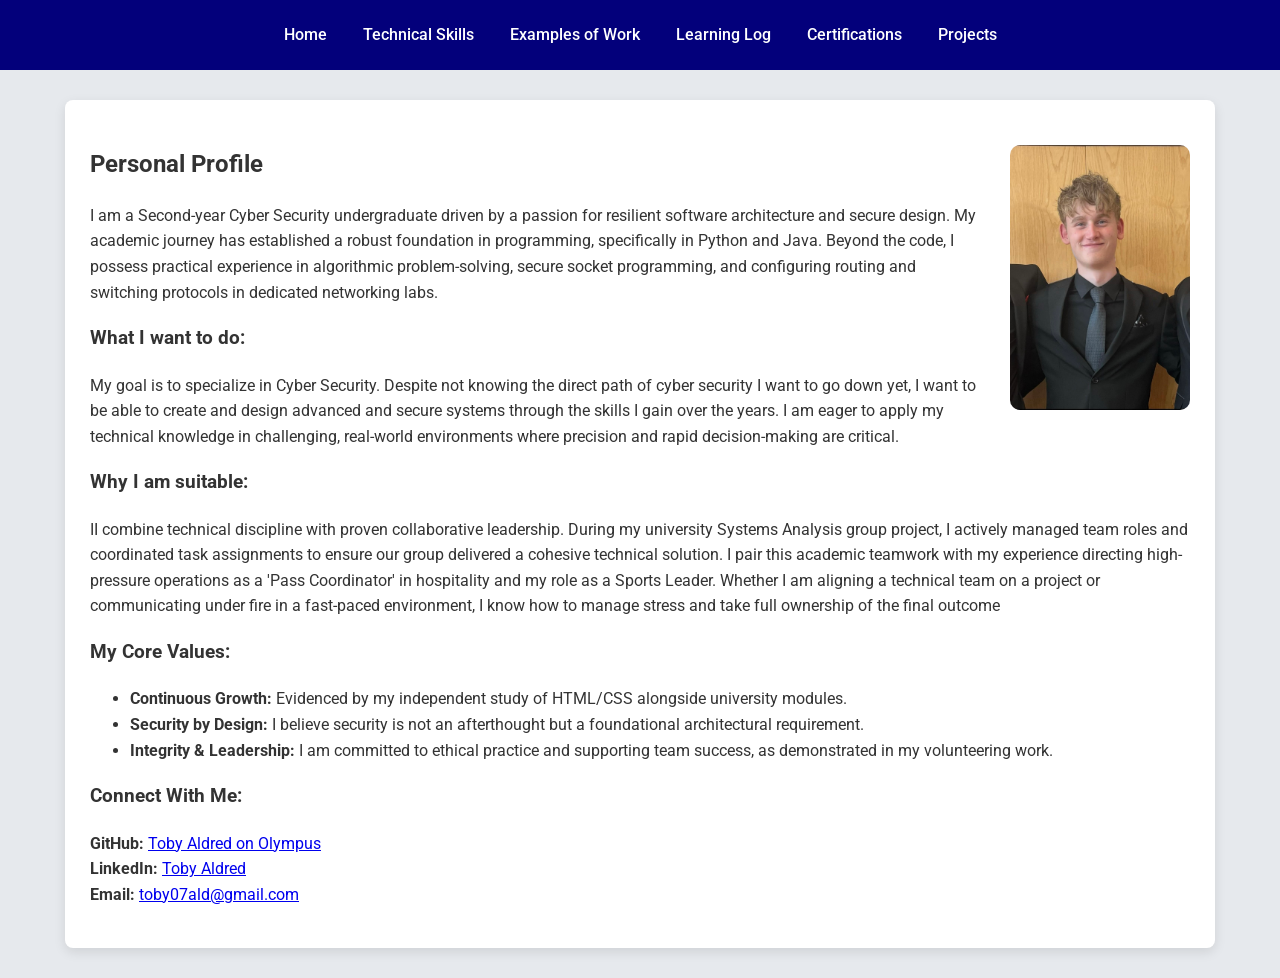
==== index.html @ b1f15a2c "Update index.html" ====
<!DOCTYPE html>
<html lang="en">

<head>
    <meta charset="UTF-8">
    <meta name="viewport" content="width=device-width, initial-scale=1.0">
    <title>Professional Portfolio - Home</title>
    <link rel="stylesheet" href="style.css">
    <link href="https://fonts.googleapis.com/css2?family=Roboto:wght@300;400;700&display=swap" rel="stylesheet">
</head>

<body>

    <!-- <header>
        <h1>Welcome to Toby's Professional Portfolio</h1>
    </header> -->

    <nav>
        <a href="index.html">Home</a>
        <a href="skills.html">Technical Skills</a>
        <a href="work.html">Examples of Work</a>
        <a href="learning.html">Learning Log</a>
        <a href="CertificatesAndAchievements.html">Certifications</a>
        <a href="Projects.html">Projects</a>
    </nav>

    <div class="container">
        <div class="profile-section">
            
            <img class="profile-pic" src="IMG_0611.jpeg" alt="Toby Aldred Professional Headshot">

            <h2>Personal Profile</h2>
            
            <p>I am a Second-year Cyber Security undergraduate driven by a passion for resilient software architecture and secure design. My academic journey has established a robust foundation in programming, specifically in Python and Java. Beyond the code, I possess practical experience in algorithmic problem-solving, secure socket programming, and configuring routing and switching protocols in dedicated networking labs.</p>

            <h3>What I want to do:</h3>
            <p>My goal is to specialize in Cyber Security. Despite not knowing the direct path of cyber security I want to go down yet, I want to be able to create and design advanced and secure systems through the skills I gain over the years. I am eager to apply my technical knowledge in challenging, real-world environments where precision and rapid decision-making are critical.</p>

            <h3>Why I am suitable:</h3>
            <p>II combine technical discipline with proven collaborative leadership. During my university Systems Analysis group project, I actively managed team roles and coordinated task assignments to ensure our group delivered a cohesive technical solution. I pair this academic teamwork with my experience directing high-pressure operations as a 'Pass Coordinator' in hospitality and my role as a Sports Leader. Whether I am aligning a technical team on a project or communicating under fire in a fast-paced environment, I know how to manage stress and take full ownership of the final outcome</p>

            <h3>My Core Values:</h3>
            <ul>
                <li><strong>Continuous Growth:</strong> Evidenced by my independent study of HTML/CSS alongside university modules.</li>
                <li><strong>Security by Design:</strong> I believe security is not an afterthought but a foundational architectural requirement.</li>
                <li><strong>Integrity & Leadership:</strong> I am committed to ethical practice and supporting team success, as demonstrated in my volunteering work.</li>
            </ul>

            <h3>Connect With Me:</h3>
            <ul style="list-style-type: none; padding-left: 0;">
                <li><strong>GitHub:</strong> <a href="https://olympus.ntu.ac.uk/n1379395">Toby Aldred on Olympus</a></li>
                <li><strong>LinkedIn:</strong> <a href="https://www.linkedin.com/in/toby-aldred-21b82a2bb">Toby Aldred</a></li>
                <li><strong>Email:</strong> <a href="mailto:toby07ald@gmail.com">toby07ald@gmail.com</a></li> 
            </ul>

        </div>
    </div>
</body>
</html>
---- style.css ----
/* --- BASE STYLES --- */
@import url('https://fonts.googleapis.com/css2?family=Roboto:wght@300;400;700&display=swap');

/* --- included comments throughout based on additonal course learning i have doen to change how i wanted ---*/
body {
    font-family: 'Roboto', Arial, sans-serif;
    margin: 0;
    padding: 0;
    background: #e6e9ed;
    color: #333;
    line-height: 1.6;
}

/* header {
    background: linear-gradient(135deg, #a1c185 0%, #86a86a 100%);
    color: #000;
    padding: 25px 20px;
    text-align: center;
    font-size: 1.8em;
    font-weight: 700;
    box-shadow: 0 4px 15px rgba(0,0,0,0.1); 
    border-bottom-left-radius: 15px;
    border-bottom-right-radius: 15px;
} */

nav {
    display: flex;
    justify-content: center;
    background: #03007b;
    padding: 10px 0;
}

nav a {
    color: #fff;
    padding: 12px 18px;
    text-decoration: none;
    font-weight: 500;
    transition: all 0.3s ease;
}

nav a:hover {
    background: #47629e;
    border-radius: 4px;
}

.container {
    max-width: 1100px;
    margin: 30px auto;
    padding: 25px;
    background: #fff;
    box-shadow: 0 4px 12px rgba(0,0,0,0.1);
    border-radius: 8px;
}

/* --- CARD STYLING --- */
.project-card {
    background: #ffffff;
    border-top: 4px solid #a1c185;
    border: 1px solid #e1e4e8;
    border-radius: 8px;
    padding: 25px;
    margin-bottom: 20px;
    box-shadow: 0 4px 6px rgba(0,0,0,0.05);
    transition: all 0.3s ease;
}

.project-card:hover {
    transform: translateY(-5px);
    box-shadow: 0 8px 15px rgba(0,0,0,0.1);
}

/* --- LAYOUTS --- */
.project-grid {
    display: grid;
    grid-template-columns: repeat(auto-fit, minmax(300px, 1fr));
    gap: 25px;
}

.vertical-stack {
    display: flex;
    flex-direction: column;
    gap: 20px;
}

.profile-pic {
    float: right;
    margin-left: 30px;
    max-width: 180px;
    border-radius: 10px;
}

/* --- PRINT FIXES (Only active when printing) --- */
@media print {
    nav { display: none !important; } /* Hides nav bar on paper */
    
    header {
        -webkit-print-color-adjust: exact !important;
        print-color-adjust: exact !important;
    }

    .profile-pic {
        max-width: 150px !important; /* Forces headshot to stay small */
        float: right !important;
    }

    .project-card {
        page-break-inside: avoid !important; /* Stops cards from splitting across pages */
        border: 1px solid #ccc !important;
    }

    body { background: white !important; }
    .container { box-shadow: none !important; width: 100% !important; margin: 0 !important; }
}

/* --- PRINT OPTIMIZATION --- */
@media print {
    /* Prevents boxes from being split across two pages */
    .project-card {
        page-break-inside: avoid !important;
        break-inside: avoid !important;
        margin-bottom: 20px !important;
        display: block !important;
    }

    /* Reduces massive gaps and ensures the container fits the page */
    .container {
        margin: 0 !important;
        padding: 10px !important;
        width: 100% !important;
        max-width: 100% !important;
        box-shadow: none !important;
    }

    /* Hides the navigation bar on the PDF to save space */
    nav {
        display: none !important;
    }

    /* Forces the background colors to show up */
    header, .project-card {
        -webkit-print-color-adjust: exact !important;
        print-color-adjust: exact !important;
    }
}
/*
/* --- Projects Section Styling --- */

.projects-section {
    padding: 40px 20px;
    max-width: 1200px;
    margin: 0 auto;
    font-family: sans-serif;
}

.projects-section h2 {
    text-align: center;
    margin-bottom: 40px;
    font-size: 2.2rem;
    color: #222;
}

/* The Grid Container */
.project-grid {
    display: grid;
    /* This line makes it responsive automatically */
    grid-template-columns: repeat(auto-fit, minmax(300px, 1fr));
    gap: 30px;
}

/* Individual Project Cards */
.project-card {
    background-color: #ffffff;
    border: 1px solid #e0e0e0;
    border-radius: 10px;
    padding: 25px;
    box-shadow: 0 4px 8px rgba(0,0,0,0.05);
    transition: transform 0.3s ease, box-shadow 0.3s ease;
}

/* Hover Effect */
.project-card:hover {
    transform: translateY(-8px);
    box-shadow: 0 10px 20px rgba(0,0,0,0.1);
}

.project-card h3 {
    margin-top: 0;
    color: #0044cc; /* Adjust this to match your website's theme color */
    font-size: 1.4rem;
    margin-bottom: 10px;
}

.tech-tags {
    font-size: 0.9rem;
    color: #555;
    margin-bottom: 15px;
    padding-bottom: 15px;
    border-bottom: 2px solid #f0f0f0;
}

.project-card p {
    line-height: 1.6;
    color: #444;
    font-size: 1rem;
}
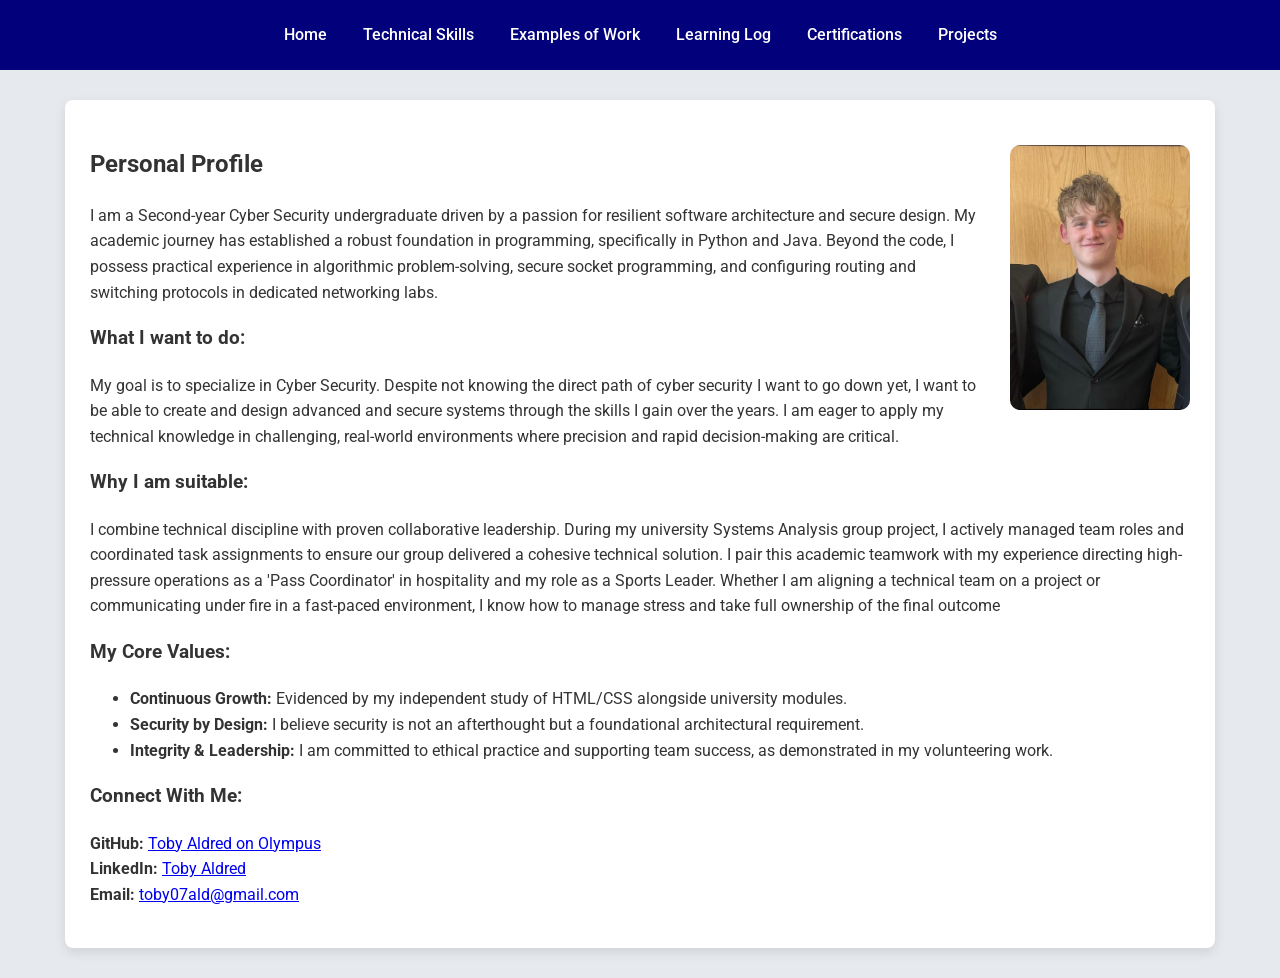
==== commit fc2f5c74: "Update index.html" ====
--- a/index.html
+++ b/index.html
@@ -37,7 +37,7 @@
             <p>My goal is to specialize in Cyber Security. Despite not knowing the direct path of cyber security I want to go down yet, I want to be able to create and design advanced and secure systems through the skills I gain over the years. I am eager to apply my technical knowledge in challenging, real-world environments where precision and rapid decision-making are critical.</p>
 
             <h3>Why I am suitable:</h3>
-            <p>II combine technical discipline with proven collaborative leadership. During my university Systems Analysis group project, I actively managed team roles and coordinated task assignments to ensure our group delivered a cohesive technical solution. I pair this academic teamwork with my experience directing high-pressure operations as a 'Pass Coordinator' in hospitality and my role as a Sports Leader. Whether I am aligning a technical team on a project or communicating under fire in a fast-paced environment, I know how to manage stress and take full ownership of the final outcome</p>
+            <p>I combine technical discipline with proven collaborative leadership. During my university Systems Analysis group project, I actively managed team roles and coordinated task assignments to ensure our group delivered a cohesive technical solution. I pair this academic teamwork with my experience directing high-pressure operations as a 'Pass Coordinator' in hospitality and my role as a Sports Leader. Whether I am aligning a technical team on a project or communicating under fire in a fast-paced environment, I know how to manage stress and take full ownership of the final outcome</p>
 
             <h3>My Core Values:</h3>
             <ul>
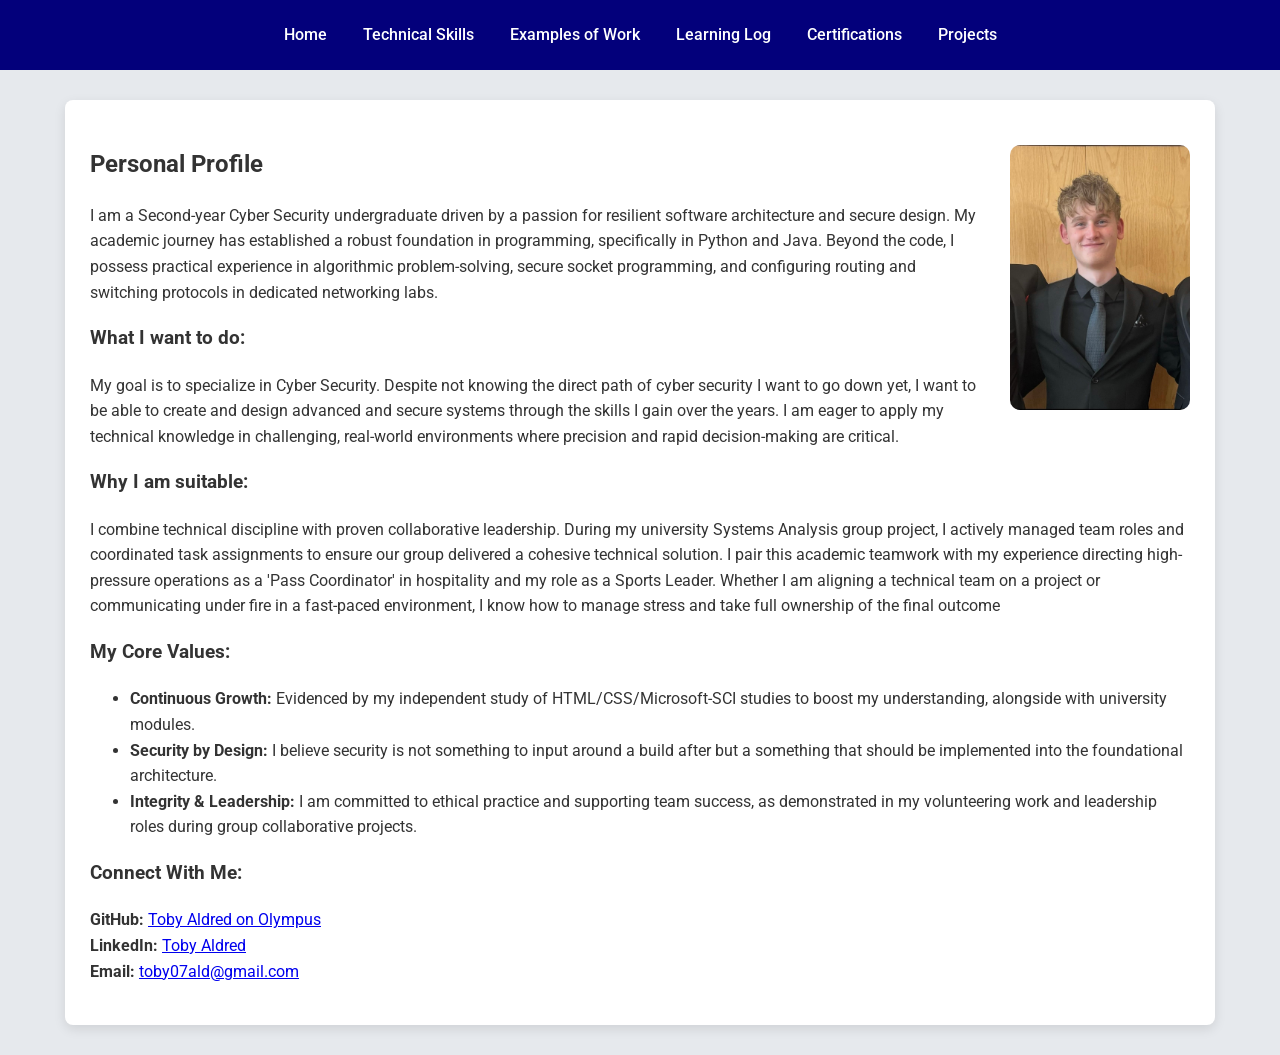
==== commit c9e33d84: "Update index.html" ====
--- a/index.html
+++ b/index.html
@@ -41,9 +41,9 @@
 
             <h3>My Core Values:</h3>
             <ul>
-                <li><strong>Continuous Growth:</strong> Evidenced by my independent study of HTML/CSS alongside university modules.</li>
-                <li><strong>Security by Design:</strong> I believe security is not an afterthought but a foundational architectural requirement.</li>
-                <li><strong>Integrity & Leadership:</strong> I am committed to ethical practice and supporting team success, as demonstrated in my volunteering work.</li>
+                <li><strong>Continuous Growth:</strong> Evidenced by my independent study of HTML/CSS/Microsoft-SCI studies to boost my understanding, alongside with university modules.</li>
+                <li><strong>Security by Design:</strong> I believe security is not something to input around a build after but a something that should be implemented into the foundational architecture.</li>
+                <li><strong>Integrity & Leadership:</strong> I am committed to ethical practice and supporting team success, as demonstrated in my volunteering work and leadership roles during group collaborative projects.</li>
             </ul>
 
             <h3>Connect With Me:</h3>
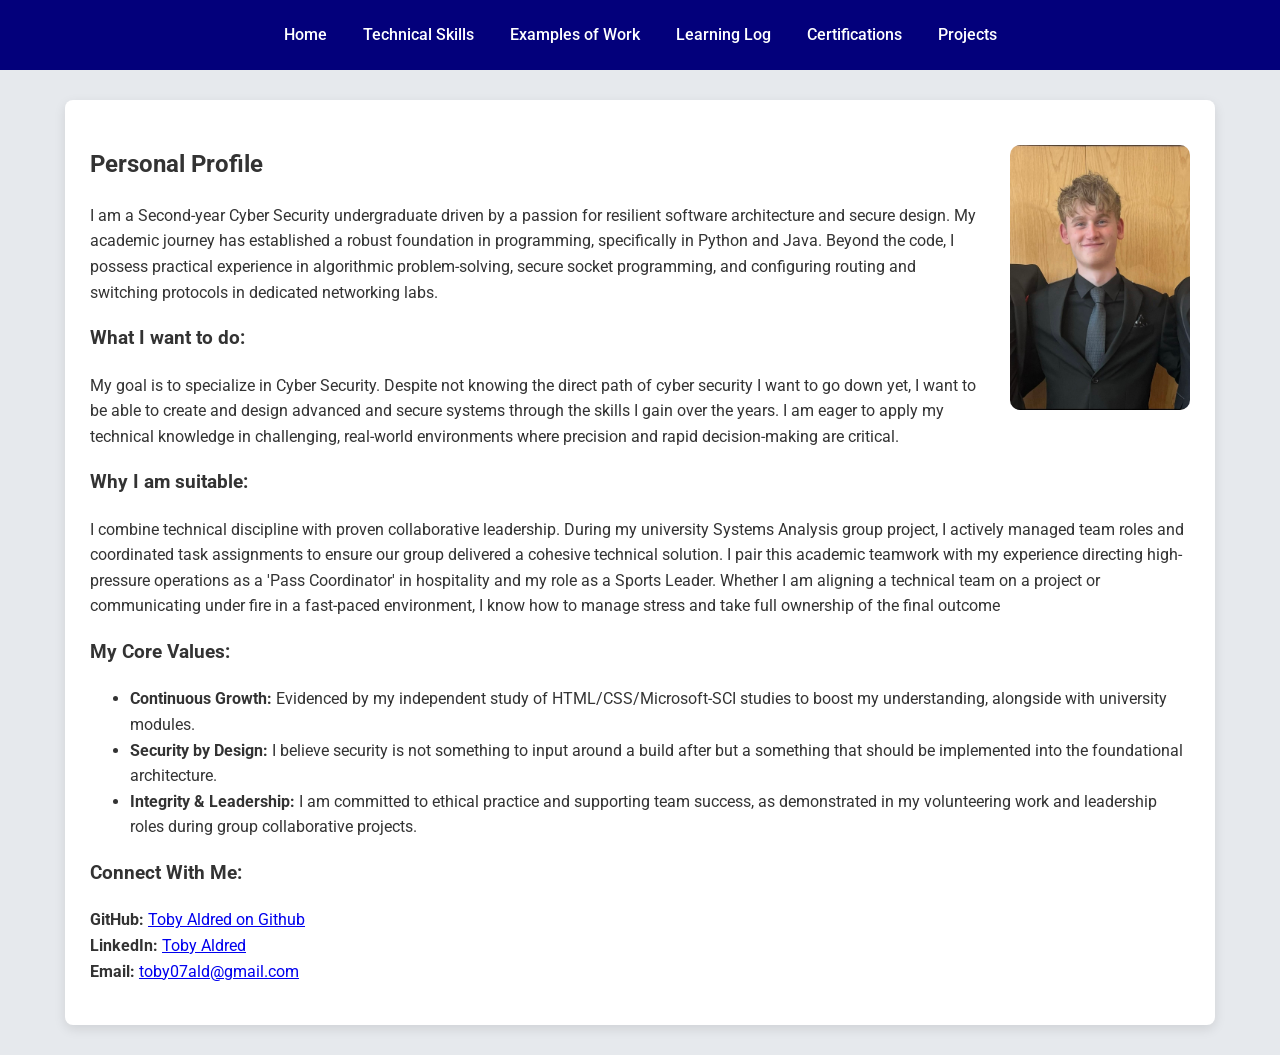
==== commit b568a0af: "github link fix" ====
--- a/index.html
+++ b/index.html
@@ -48,7 +48,7 @@
 
             <h3>Connect With Me:</h3>
             <ul style="list-style-type: none; padding-left: 0;">
-                <li><strong>GitHub:</strong> <a href="https://olympus.ntu.ac.uk/n1379395">Toby Aldred on Olympus</a></li>
+                <li><strong>GitHub:</strong> <a href="https://github.com/toby07ald-sys">Toby Aldred on Github</a></li>
                 <li><strong>LinkedIn:</strong> <a href="https://www.linkedin.com/in/toby-aldred-21b82a2bb">Toby Aldred</a></li>
                 <li><strong>Email:</strong> <a href="mailto:toby07ald@gmail.com">toby07ald@gmail.com</a></li> 
             </ul>
--- a/style.css
+++ b/style.css
@@ -202,4 +202,37 @@
     line-height: 1.6;
     color: #444;
     font-size: 1rem;
+}
+.vertical-stack {
+    display: grid;
+    grid-template-columns: repeat(auto-fit, minmax(350px, 1fr));
+    gap: 20px;
+    margin-bottom: 40px;
+}
+
+.project-card {
+    background: #fff;
+    padding: 20px;
+    border-radius: 8px;
+    box-shadow: 0 4px 6px rgba(0,0,0,0.1);
+}
+
+.soft-skills-container details {
+    background: #fff;
+    padding: 15px 20px;
+    margin-bottom: 15px;
+    border-radius: 8px;
+    box-shadow: 0 4px 6px rgba(0,0,0,0.1);
+    cursor: pointer;
+}
+
+.soft-skills-container summary {
+    font-size: 1.1em;
+    font-weight: 600;
+    outline: none;
+}
+
+.soft-skills-container p {
+    margin-top: 15px;
+    line-height: 1.6;
 }
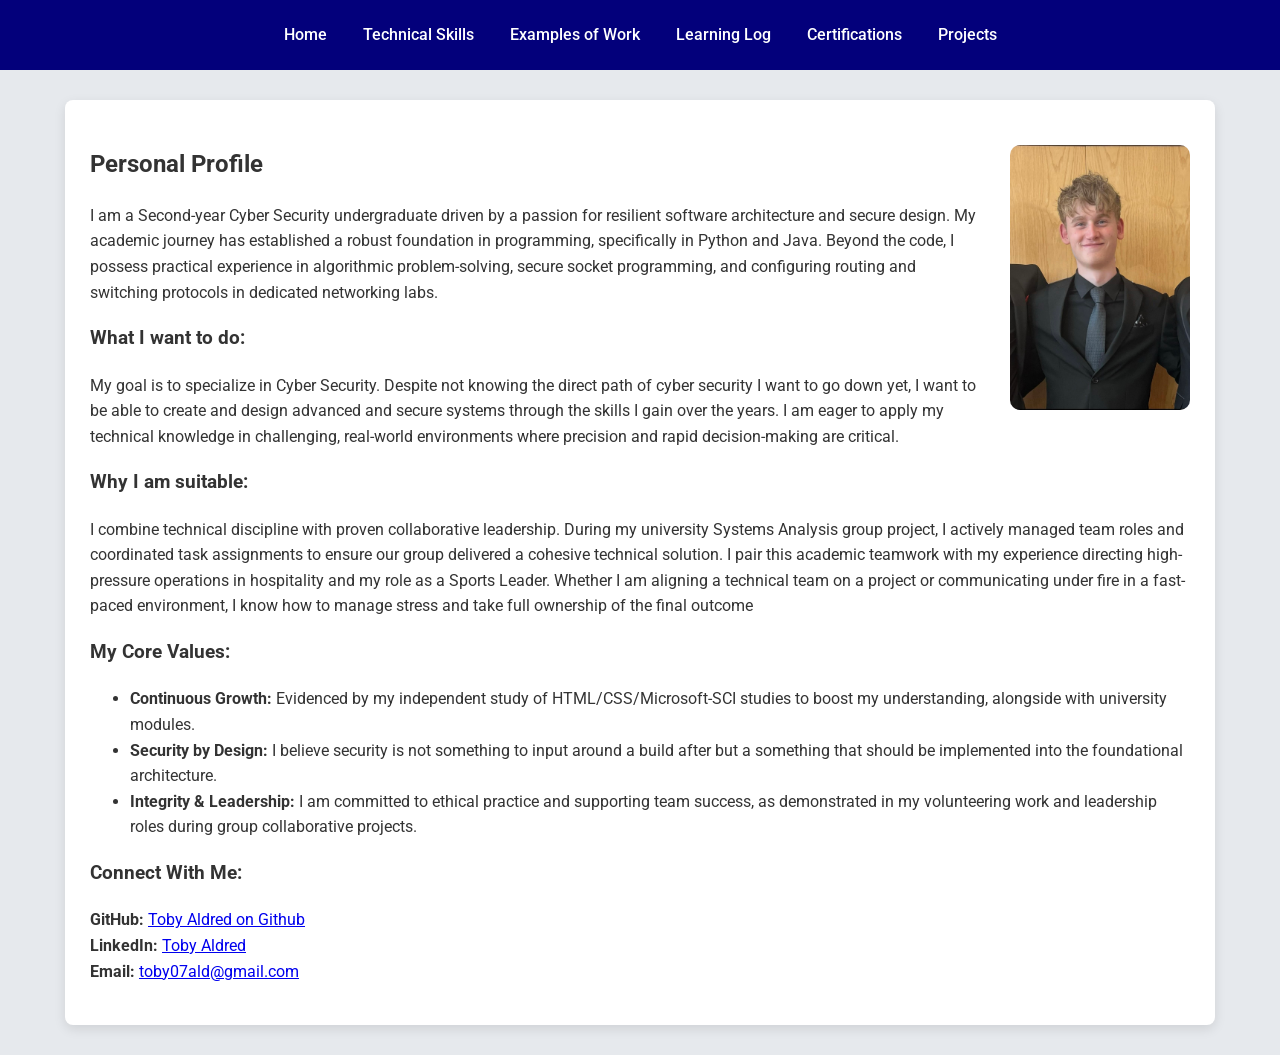
==== commit 3665e147: "Update index.html" ====
--- a/index.html
+++ b/index.html
@@ -37,7 +37,7 @@
             <p>My goal is to specialize in Cyber Security. Despite not knowing the direct path of cyber security I want to go down yet, I want to be able to create and design advanced and secure systems through the skills I gain over the years. I am eager to apply my technical knowledge in challenging, real-world environments where precision and rapid decision-making are critical.</p>
 
             <h3>Why I am suitable:</h3>
-            <p>I combine technical discipline with proven collaborative leadership. During my university Systems Analysis group project, I actively managed team roles and coordinated task assignments to ensure our group delivered a cohesive technical solution. I pair this academic teamwork with my experience directing high-pressure operations as a 'Pass Coordinator' in hospitality and my role as a Sports Leader. Whether I am aligning a technical team on a project or communicating under fire in a fast-paced environment, I know how to manage stress and take full ownership of the final outcome</p>
+            <p>I combine technical discipline with proven collaborative leadership. During my university Systems Analysis group project, I actively managed team roles and coordinated task assignments to ensure our group delivered a cohesive technical solution. I pair this academic teamwork with my experience directing high-pressure operations in hospitality and my role as a Sports Leader. Whether I am aligning a technical team on a project or communicating under fire in a fast-paced environment, I know how to manage stress and take full ownership of the final outcome</p>
 
             <h3>My Core Values:</h3>
             <ul>
--- a/style.css
+++ b/style.css
@@ -205,7 +205,7 @@
 }
 .vertical-stack {
     display: grid;
-    grid-template-columns: repeat(auto-fit, minmax(350px, 1fr));
+    grid-template-columns: repeat(auto-fit, minmax(450px, 1fr));
     gap: 20px;
     margin-bottom: 40px;
 }
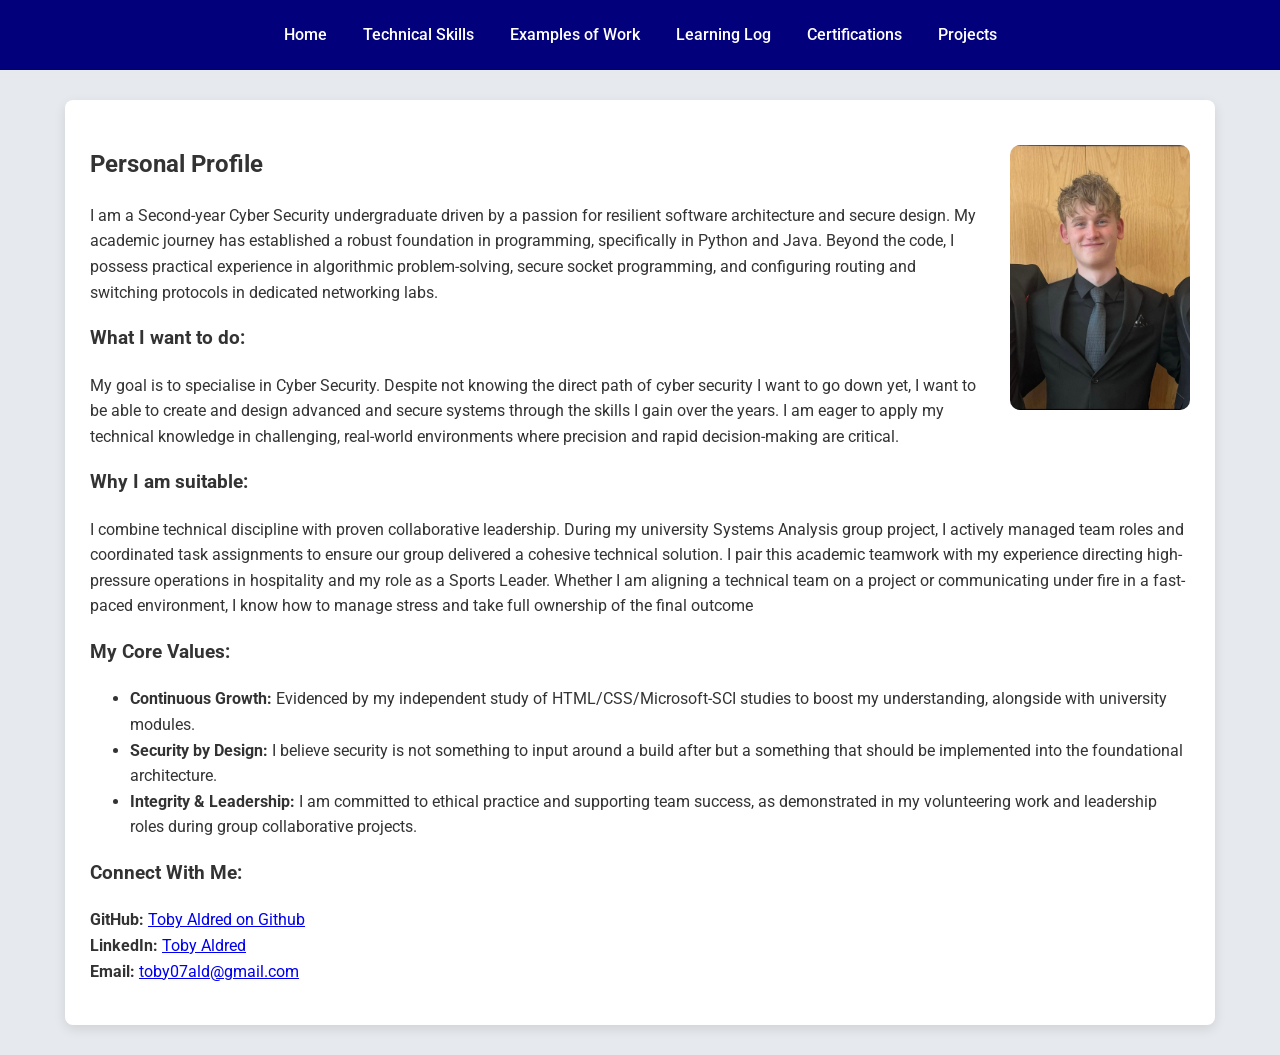
==== commit fb71d955: "Update index.html" ====
--- a/index.html
+++ b/index.html
@@ -34,7 +34,7 @@
             <p>I am a Second-year Cyber Security undergraduate driven by a passion for resilient software architecture and secure design. My academic journey has established a robust foundation in programming, specifically in Python and Java. Beyond the code, I possess practical experience in algorithmic problem-solving, secure socket programming, and configuring routing and switching protocols in dedicated networking labs.</p>
 
             <h3>What I want to do:</h3>
-            <p>My goal is to specialize in Cyber Security. Despite not knowing the direct path of cyber security I want to go down yet, I want to be able to create and design advanced and secure systems through the skills I gain over the years. I am eager to apply my technical knowledge in challenging, real-world environments where precision and rapid decision-making are critical.</p>
+            <p>My goal is to specialise in Cyber Security. Despite not knowing the direct path of cyber security I want to go down yet, I want to be able to create and design advanced and secure systems through the skills I gain over the years. I am eager to apply my technical knowledge in challenging, real-world environments where precision and rapid decision-making are critical.</p>
 
             <h3>Why I am suitable:</h3>
             <p>I combine technical discipline with proven collaborative leadership. During my university Systems Analysis group project, I actively managed team roles and coordinated task assignments to ensure our group delivered a cohesive technical solution. I pair this academic teamwork with my experience directing high-pressure operations in hospitality and my role as a Sports Leader. Whether I am aligning a technical team on a project or communicating under fire in a fast-paced environment, I know how to manage stress and take full ownership of the final outcome</p>
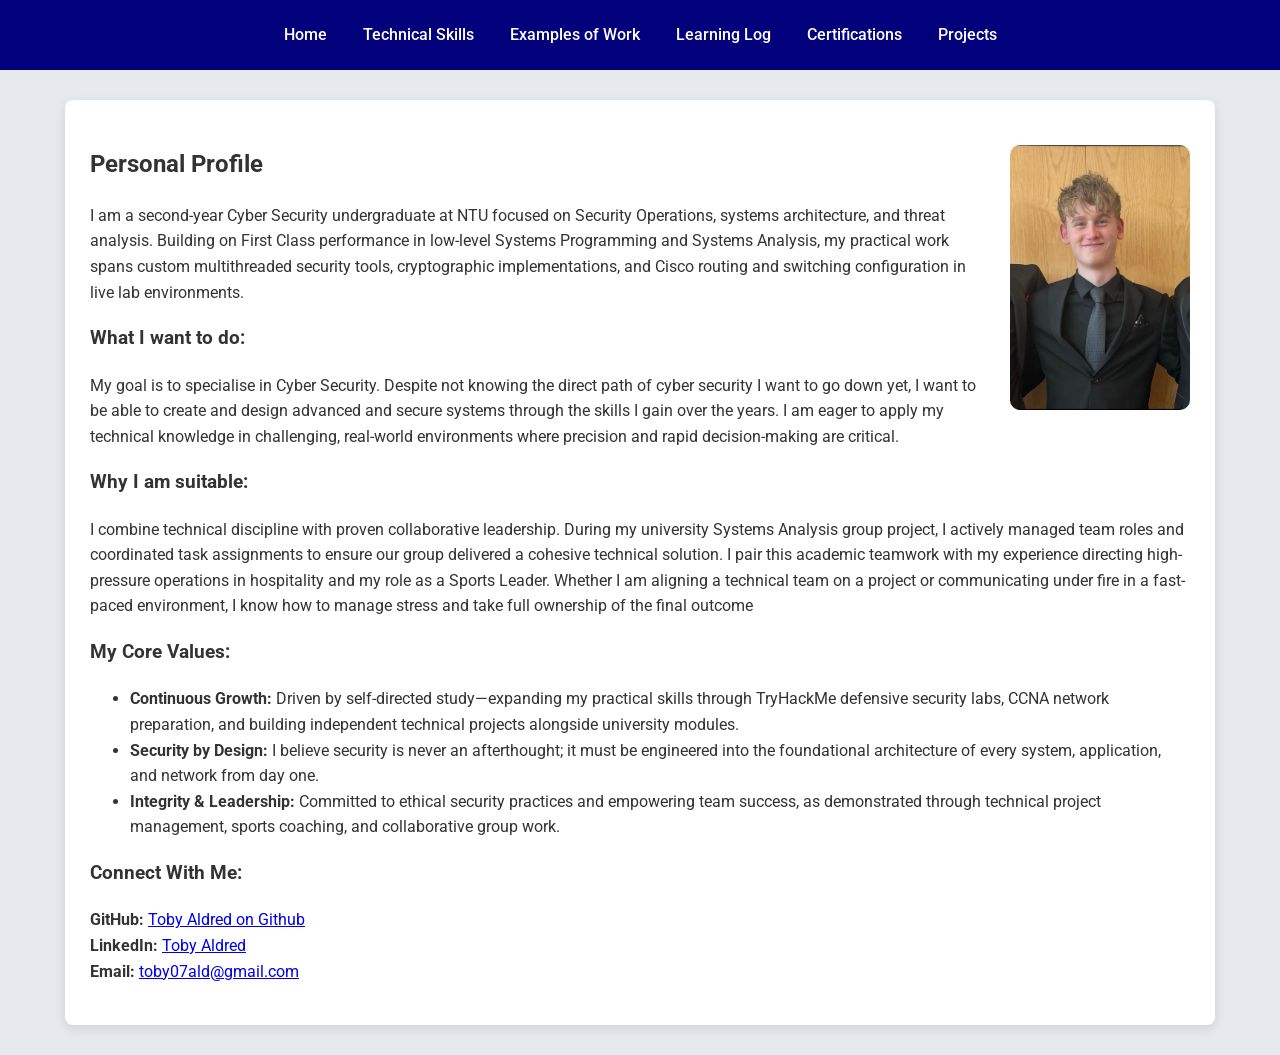
==== commit 8790533c: "updating desciptions" ====
--- a/index.html
+++ b/index.html
@@ -31,7 +31,7 @@
 
             <h2>Personal Profile</h2>
             
-            <p>I am a Second-year Cyber Security undergraduate driven by a passion for resilient software architecture and secure design. My academic journey has established a robust foundation in programming, specifically in Python and Java. Beyond the code, I possess practical experience in algorithmic problem-solving, secure socket programming, and configuring routing and switching protocols in dedicated networking labs.</p>
+            <p>I am a second-year Cyber Security undergraduate at NTU focused on Security Operations, systems architecture, and threat analysis. Building on First Class performance in low-level Systems Programming and Systems Analysis, my practical work spans custom multithreaded security tools, cryptographic implementations, and Cisco routing and switching configuration in live lab environments.</p>
 
             <h3>What I want to do:</h3>
             <p>My goal is to specialise in Cyber Security. Despite not knowing the direct path of cyber security I want to go down yet, I want to be able to create and design advanced and secure systems through the skills I gain over the years. I am eager to apply my technical knowledge in challenging, real-world environments where precision and rapid decision-making are critical.</p>
@@ -41,9 +41,9 @@
 
             <h3>My Core Values:</h3>
             <ul>
-                <li><strong>Continuous Growth:</strong> Evidenced by my independent study of HTML/CSS/Microsoft-SCI studies to boost my understanding, alongside with university modules.</li>
-                <li><strong>Security by Design:</strong> I believe security is not something to input around a build after but a something that should be implemented into the foundational architecture.</li>
-                <li><strong>Integrity & Leadership:</strong> I am committed to ethical practice and supporting team success, as demonstrated in my volunteering work and leadership roles during group collaborative projects.</li>
+                <li><strong>Continuous Growth:</strong> Driven by self-directed study—expanding my practical skills through TryHackMe defensive security labs, CCNA network preparation, and building independent technical projects alongside university modules.</li>
+                <li><strong>Security by Design:</strong> I believe security is never an afterthought; it must be engineered into the foundational architecture of every system, application, and network from day one.</li>
+                <li><strong>Integrity & Leadership:</strong> Committed to ethical security practices and empowering team success, as demonstrated through technical project management, sports coaching, and collaborative group work.</li>
             </ul>
 
             <h3>Connect With Me:</h3>
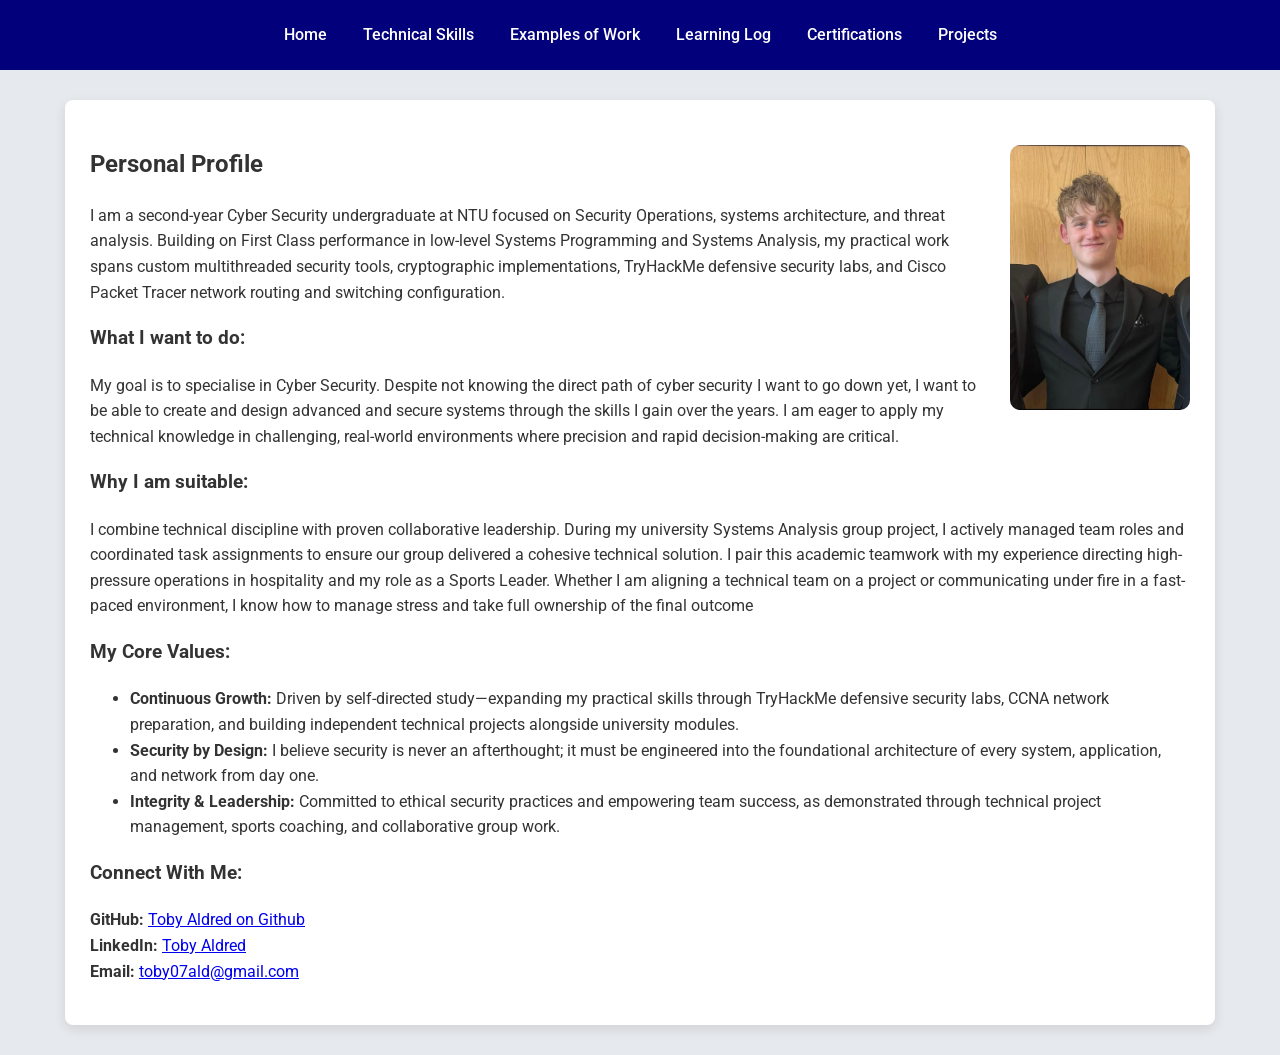
==== commit 81b8a4a4: "update to add new skills" ====
--- a/index.html
+++ b/index.html
@@ -31,7 +31,7 @@
 
             <h2>Personal Profile</h2>
             
-            <p>I am a second-year Cyber Security undergraduate at NTU focused on Security Operations, systems architecture, and threat analysis. Building on First Class performance in low-level Systems Programming and Systems Analysis, my practical work spans custom multithreaded security tools, cryptographic implementations, and Cisco routing and switching configuration in live lab environments.</p>
+           <p>I am a second-year Cyber Security undergraduate at NTU focused on Security Operations, systems architecture, and threat analysis. Building on First Class performance in low-level Systems Programming and Systems Analysis, my practical work spans custom multithreaded security tools, cryptographic implementations, TryHackMe defensive security labs, and Cisco Packet Tracer network routing and switching configuration.</p>
 
             <h3>What I want to do:</h3>
             <p>My goal is to specialise in Cyber Security. Despite not knowing the direct path of cyber security I want to go down yet, I want to be able to create and design advanced and secure systems through the skills I gain over the years. I am eager to apply my technical knowledge in challenging, real-world environments where precision and rapid decision-making are critical.</p>
